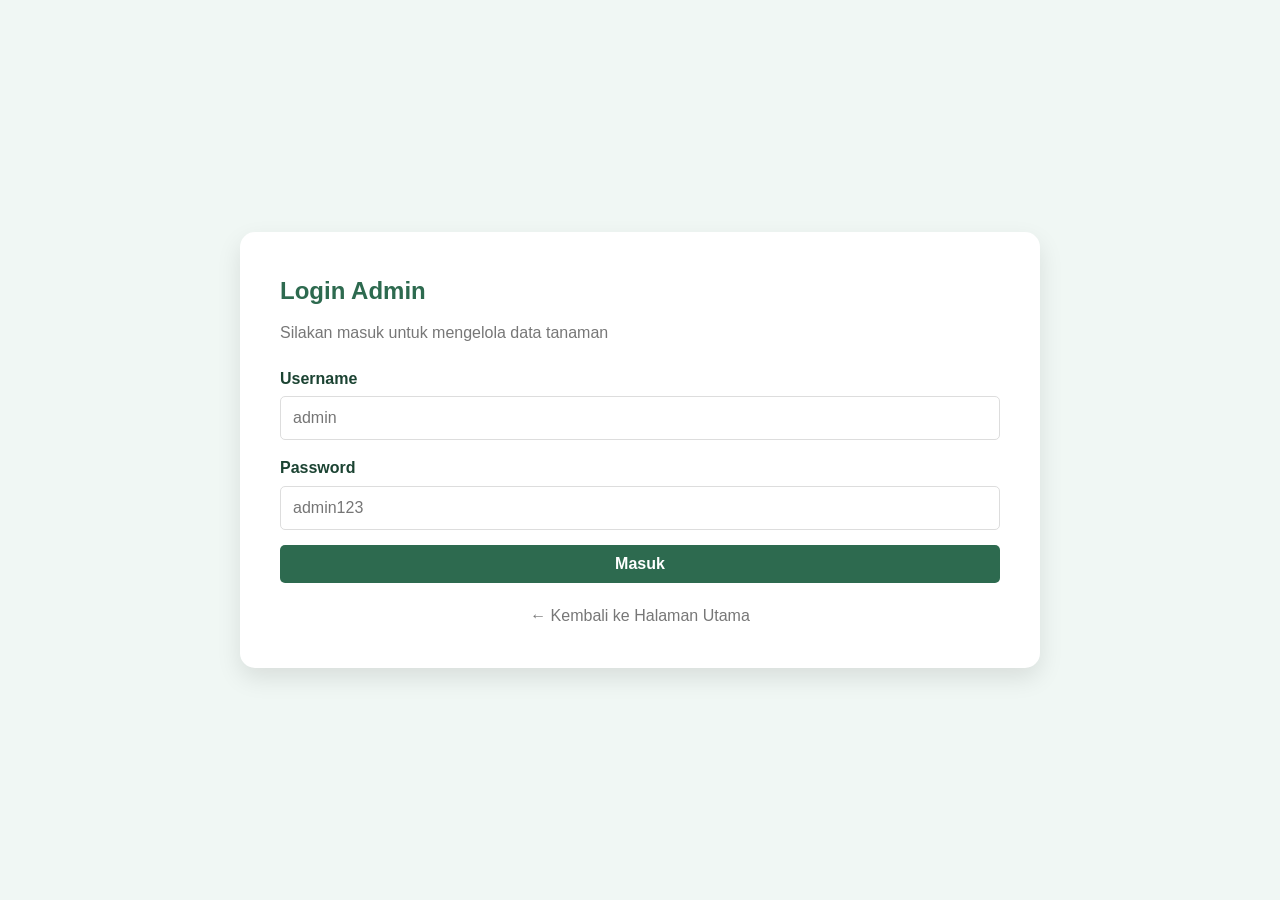
==== admin.html @ 0c9fabaf "First" ====
<!DOCTYPE html>
<html lang="id">
<head>
    <meta charset="UTF-8">
    <meta name="viewport" content="width=device-width, initial-scale=1.0">
    <title>Admin - Kelola Data Jahe</title>
    <link rel="stylesheet" href="style.css">
</head>
<body>

    <!-- Notifikasi Toast -->
    <div id="notification" class="notification">
        <span id="notification-message">Pesan</span>
    </div>

    <!-- 1. Form Login -->
    <div id="login-page" class="login-wrapper">
        <div class="login-box">
            <h2>Login Admin</h2>
            <p>Silakan masuk untuk mengelola data tanaman</p>
            <form id="form-login">
                <div class="input-group">
                    <label>Username</label>
                    <input type="text" id="username" placeholder="admin" required>
                </div>
                <div class="input-group">
                    <label>Password</label>
                    <input type="password" id="password" placeholder="admin123" required>
                </div>
                <button type="submit" class="btn btn-primary">Masuk</button>
                <p class="error-text" id="login-error">Username / Password salah!</p>
            </form>
            <a href="index.html" target="_blank" class="link-back">← Kembali ke Halaman Utama</a>
        </div>
    </div>

    <!-- 2. Dashboard Admin (Tersembunyi) -->
    <div id="admin-page" class="admin-wrapper" style="display: none;">
        <div class="admin-header-box">
            <h2>Panel Admin: Jahe</h2>
            <div class="header-buttons">
                <button id="logout-btn" class="btn btn-danger">Logout</button>
                <a href="index.html" target="_blank" class="btn btn-secondary">Lihat Web</a>
            </div>
        </div>

        <div class="admin-content">
            <div class="instructions">
                <h3>Input Data Pertumbuhan</h3>
                <p>Isi kolom panjang (dalam cm) pada bulan <strong>Maret 2025 - Desember 2026</strong>. <br>
                <strong>Tips:</strong> Data yang kosong tidak akan ditampilkan di halaman utama.</p>
            </div>

            <div class="table-wrapper">
                <table id="input-table">
                    <thead>
                        <tr>
                            <th>No</th>
                            <th>Tanggal (Otomatis)</th>
                            <th>Panjang (cm)</th>
                        </tr>
                    </thead>
                    <tbody>
                        <!-- Input generation akan dilakukan oleh JS -->
                    </tbody>
                </table>
            </div>

            <div class="action-area">
                <button id="save-btn" class="btn btn-primary">Simpan Data</button>
                <button id="reset-btn" class="btn btn-secondary">Reset Form</button>
            </div>
        </div>
    </div>

    <script src="script.js"></script>
</body>
</html>
---- style.css ----
/* Reset Dasar */
* {
    margin: 0;
    padding: 0;
    box-sizing: border-box;
    font-family: 'Segoe UI', Tahoma, Geneva, Verdana, sans-serif;
}

:root {
    --primary: #2d6a4f;
    --secondary: #40916c;
    --bg: #f0f7f4;
    --white: #ffffff;
    --text: #1b4332;
    --gray: #777;
    --danger: #e63946;
    --light: #d8f3dc;
}

body {
    background-color: var(--bg);
    color: var(--text);
    line-height: 1.6;
    overflow-x: hidden;
}

/* --- Notifikasi Toast --- */
.notification {
    visibility: hidden;
    min-width: 250px;
    background-color: var(--primary);
    color: #fff;
    text-align: center;
    border-radius: 8px;
    padding: 16px;
    position: fixed;
    z-index: 1000;
    left: 50%;
    top: 20px;
    transform: translateX(-50%);
    box-shadow: 0 4px 12px rgba(0,0,0,0.2);
    font-weight: bold;
    opacity: 0;
    transition: opacity 0.3s, top 0.3s;
}

.notification.show {
    visibility: visible;
    opacity: 1;
    top: 30px;
}

.notification.error {
    background-color: var(--danger);
}

/* --- Animasi Entrance --- */
@keyframes fadeInUp {
    from { opacity: 0; transform: translateY(40px); }
    to { opacity: 1; transform: translateY(0); }
}

@keyframes fadeInDown {
    from { opacity: 0; transform: translateY(-40px); }
    to { opacity: 1; transform: translateY(0); }
}

.fade-in-up {
    opacity: 0;
    animation: fadeInUp 0.8s ease forwards;
}

.fade-in-down {
    opacity: 0;
    animation: fadeInDown 0.8s ease forwards;
}

.delay-1 { animation-delay: 0.1s; }
.delay-2 { animation-delay: 0.2s; }
.delay-3 { animation-delay: 0.3s; }
.delay-4 { animation-delay: 0.4s; }
.delay-5 { animation-delay: 0.5s; }

/* --- Animasi Scroll --- */
.scroll-hidden {
    opacity: 0;
    transform: translateY(50px);
    transition: all 0.8s ease-out;
}

.scroll-visible {
    opacity: 1;
    transform: translateY(0);
}

.scroll-left { transform: translateX(-50px); }
.scroll-right { transform: translateX(50px); }

/* Navigasi */
nav {
    text-align: right;
    padding: 15px 20px;
}
nav a {
    color: var(--primary);
    text-decoration: none;
    font-weight: bold;
    border: 1px solid var(--primary);
    padding: 5px 15px;
    border-radius: 20px;
    transition: 0.3s;
}
nav a:hover {
    background: var(--primary);
    color: var(--white);
    transform: scale(1.05);
}

/* Layout Utama */
.container {
    max-width: 1000px;
    margin: 0 auto;
    padding: 20px;
}

/* Kartu Tanaman */
.plant-card {
    background: var(--white);
    border-radius: 20px;
    overflow: hidden;
    box-shadow: 0 10px 30px rgba(0,0,0,0.05);
    display: flex;
    flex-direction: row;
    margin-bottom: 40px;
    transition: transform 0.3s ease, box-shadow 0.3s ease;
}

.plant-card:hover {
    transform: translateY(-10px) scale(1.01);
    box-shadow: 0 20px 40px rgba(0,0,0,0.15);
}

.plant-img {
    flex: 1;
    min-height: 350px;
    overflow: hidden;
}

.plant-img img {
    width: 100%;
    height: 100%;
    object-fit: cover;
    transition: transform 0.5s ease;
}

.plant-card:hover .plant-img img {
    transform: scale(1.1);
}

.plant-info {
    flex: 1;
    padding: 40px;
    display: flex;
    flex-direction: column;
    justify-content: center;
}

.badge {
    background: var(--light);
    color: var(--primary);
    padding: 5px 10px;
    border-radius: 50px;
    font-size: 0.8rem;
    font-weight: bold;
    width: fit-content;
    margin-bottom: 10px;
}

h1 { font-size: 2.5rem; margin-bottom: 5px; }
h2 { font-size: 1.5rem; margin-bottom: 15px; color: var(--primary); }
.latin { font-style: italic; color: var(--gray); margin-bottom: 20px; }
.description { color: #555; }

.info-grid {
    display: grid;
    grid-template-columns: 1fr 1fr;
    gap: 15px;
    margin: 20px 0;
}

.info-item h3 { font-size: 0.9rem; color: var(--gray); text-transform: uppercase; }
.info-item p { font-weight: bold; font-size: 1.1rem; }

/* Bagian Informasi */
.info-section {
    display: grid;
    grid-template-columns: repeat(auto-fit, minmax(300px, 1fr));
    gap: 20px;
    margin-bottom: 40px;
}

.info-box {
    background: var(--white);
    padding: 25px;
    border-radius: 15px;
    box-shadow: 0 5px 15px rgba(0,0,0,0.05);
    border-top: 4px solid var(--primary);
    transition: transform 0.3s ease, box-shadow 0.3s ease;
}

.info-box:hover { 
    transform: translateY(-10px); 
    box-shadow: 0 15px 30px rgba(0,0,0,0.1);
}

.info-box ul { 
    list-style: none; 
    padding-left: 0; 
}

.info-box ul li {
    margin-bottom: 12px;
    padding-left: 20px;
    position: relative;
    color: #555;
    font-size: 0.95rem;
    transition: transform 0.2s ease;
}

.info-box ul li:hover {
    transform: translateX(5px);
    color: var(--primary);
}

.info-box ul li::before {
    content: "•";
    color: var(--primary);
    font-weight: bold;
    position: absolute;
    left: 0;
}

/* Bagian Tabel */
.data-section {
    background: var(--white);
    padding: 30px;
    border-radius: 20px;
    box-shadow: 0 5px 15px rgba(0,0,0,0.05);
    margin-bottom: 40px;
}

.subtitle { margin-bottom: 20px; color: var(--gray); }

.stats-summary {
    display: flex;
    gap: 20px;
    margin-bottom: 20px;
    margin-top: 10px;
}

.stat-box {
    background: var(--light);
    padding: 15px 25px;
    border-radius: 10px;
    flex: 1;
    text-align: center;
    border: 1px solid var(--primary);
    transition: transform 0.3s ease;
}

.stat-box:hover {
    transform: scale(1.05);
    background: var(--white);
}

.stat-box h3 {
    font-size: 0.9rem;
    color: var(--primary);
    margin-bottom: 5px;
    text-transform: uppercase;
}

.stat-box p {
    font-size: 1.5rem;
    font-weight: bold;
    color: var(--text);
}

.table-wrapper { 
    overflow-x: auto; 
    max-height: 400px;
    overflow-y: auto;
}

table {
    width: 100%;
    border-collapse: collapse;
    margin-top: 10px;
}

th, td {
    padding: 12px 15px;
    text-align: left;
    border-bottom: 1px solid #eee;
}

th {
    background-color: var(--primary);
    color: var(--white);
    white-space: nowrap;
    position: sticky;
    top: 0;
}

tr { transition: background 0.2s ease; }
tr:hover { background-color: #f0f7f4; }

/* Halaman Login & Admin */
.login-wrapper, .admin-wrapper {
    display: flex;
    justify-content: center;
    align-items: center;
    min-height: 100vh;
    padding: 20px;
    flex-direction: column;
}

.login-box, .admin-content {
    background: var(--white);
    padding: 40px;
    border-radius: 15px;
    box-shadow: 0 10px 25px rgba(0,0,0,0.1);
    width: 100%;
    max-width: 800px;
}

.login-box h2 { color: var(--primary); margin-bottom: 10px; }
.login-box p { color: var(--gray); margin-bottom: 20px; }

.admin-header-box {
    width: 100%;
    max-width: 800px;
    background: var(--white);
    padding: 20px;
    border-radius: 15px;
    box-shadow: 0 5px 15px rgba(0,0,0,0.05);
    margin-bottom: 20px;
    display: flex;
    justify-content: space-between;
    align-items: center;
}

.admin-header-box h2 { margin: 0; }
.header-buttons { display: flex; gap: 10px; }

.input-group { margin-bottom: 15px; }
.input-group label { display: block; margin-bottom: 5px; font-weight: bold; }
.input-group input {
    width: 100%;
    padding: 12px;
    border: 1px solid #ddd;
    border-radius: 5px;
    font-size: 1rem;
}
.input-group input:focus { outline: 2px solid var(--primary); border-color: transparent; }

/* Tombol */
.btn {
    padding: 10px 20px;
    border: none;
    border-radius: 5px;
    cursor: pointer;
    font-size: 1rem;
    font-weight: bold;
    transition: 0.3s;
    text-decoration: none;
    display: inline-block;
}

.btn-primary { background-color: var(--primary); color: var(--white); width: 100%; }
.btn-primary:hover { background-color: var(--secondary); transform: translateY(-2px); }
.btn-secondary { background-color: #6c757d; color: var(--white); }
.btn-danger { background-color: var(--danger); color: var(--white); }

.error-text { color: var(--danger); margin-top: 10px; display: none; font-size: 0.9rem; }
.link-back { display: block; text-align: center; margin-top: 20px; color: var(--gray); text-decoration: none; }
.link-back:hover { color: var(--primary); }

.instructions {
    background: #f8f9fa;
    padding: 15px;
    border-radius: 10px;
    margin-bottom: 20px;
    border-left: 4px solid var(--primary);
}
.instructions h3 { font-size: 1.1rem; margin-bottom: 5px; }
.instructions p { font-size: 0.9rem; color: #555; }

#input-table input {
    padding: 8px;
    width: 100px;
    border: 1px solid #ddd;
    border-radius: 4px;
    transition: 0.2s;
}

#input-table input:focus {
    border-color: var(--primary);
    background: var(--light);
    outline: none;
}

.action-area {
    margin-top: 20px;
    text-align: right;
}

/* Responsif Mobile */
@media (max-width: 768px) {
    .plant-card { flex-direction: column; }
    .plant-img { min-height: 250px; }
    .plant-info { padding: 25px; }
    h1 { font-size: 2rem; }

    .info-section { grid-template-columns: 1fr; }
    .stats-summary { flex-direction: column; }

    .admin-header-box {
        flex-direction: column;
        text-align: center;
        gap: 15px;
    }

    .header-buttons { width: 100%; justify-content: center; }
    .header-buttons .btn { width: auto; }
}
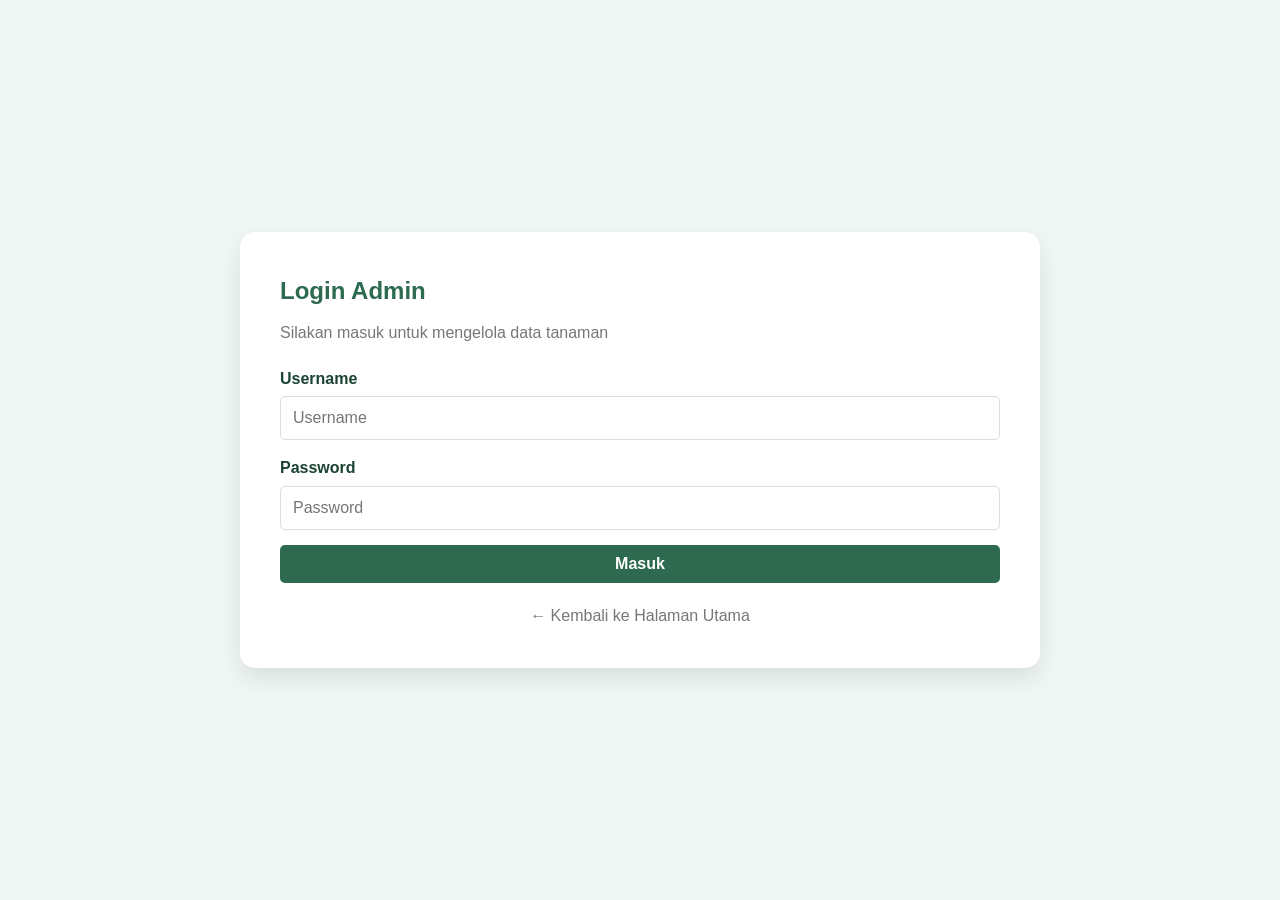
==== commit 4539e942: "Update admin.html" ====
--- a/admin.html
+++ b/admin.html
@@ -3,7 +3,8 @@
 <head>
     <meta charset="UTF-8">
     <meta name="viewport" content="width=device-width, initial-scale=1.0">
-    <title>Admin - Kelola Data Jahe</title>
+    <title>Admin</title>
+    <link rel="icon" type="image/png" href="../logo.png">
     <link rel="stylesheet" href="style.css">
 </head>
 <body>
@@ -21,11 +22,11 @@
             <form id="form-login">
                 <div class="input-group">
                     <label>Username</label>
-                    <input type="text" id="username" placeholder="admin" required>
+                    <input type="text" id="username" placeholder="Username" required>
                 </div>
                 <div class="input-group">
                     <label>Password</label>
-                    <input type="password" id="password" placeholder="admin123" required>
+                    <input type="password" id="password" placeholder="Password" required>
                 </div>
                 <button type="submit" class="btn btn-primary">Masuk</button>
                 <p class="error-text" id="login-error">Username / Password salah!</p>
@@ -37,7 +38,7 @@
     <!-- 2. Dashboard Admin (Tersembunyi) -->
     <div id="admin-page" class="admin-wrapper" style="display: none;">
         <div class="admin-header-box">
-            <h2>Panel Admin: Jahe</h2>
+            <h2>Admin</h2>
             <div class="header-buttons">
                 <button id="logout-btn" class="btn btn-danger">Logout</button>
                 <a href="index.html" target="_blank" class="btn btn-secondary">Lihat Web</a>
@@ -47,7 +48,7 @@
         <div class="admin-content">
             <div class="instructions">
                 <h3>Input Data Pertumbuhan</h3>
-                <p>Isi kolom panjang (dalam cm) pada bulan <strong>Maret 2025 - Desember 2026</strong>. <br>
+                <p>Isi kolom panjang (dalam cm)<br>
                 <strong>Tips:</strong> Data yang kosong tidak akan ditampilkan di halaman utama.</p>
             </div>
 
@@ -75,4 +76,4 @@
 
     <script src="script.js"></script>
 </body>
-</html>+</html>
